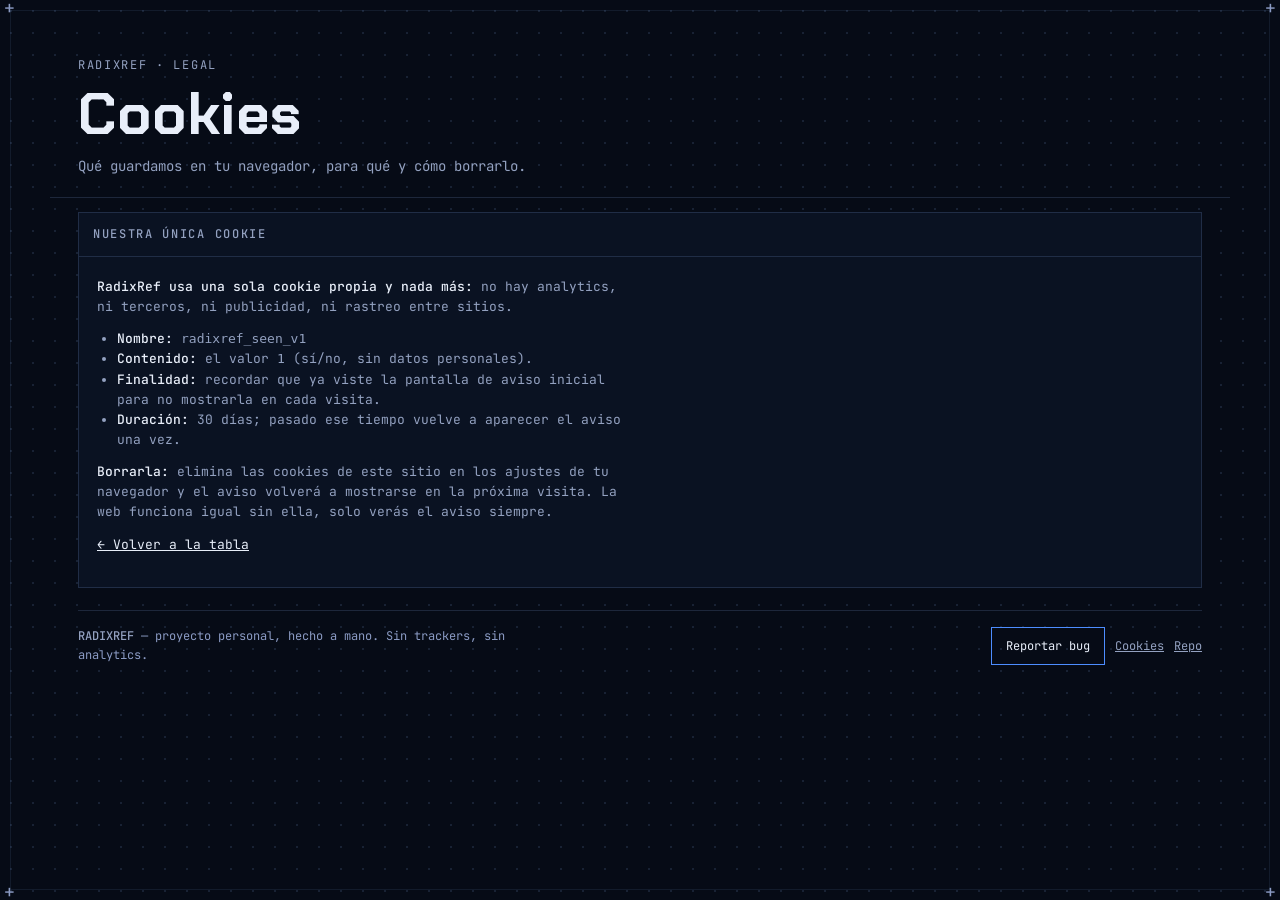
==== cookies.html @ 0657f18f "fix: splash[hidden] anulado por display:flex + footer y pagina cookies" ====
<!DOCTYPE html>
<html lang="es">
<head>
<meta charset="UTF-8">
<meta name="viewport" content="width=device-width, initial-scale=1.0">
<title>Cookies — RadixRef</title>
<meta name="description" content="Qué cookie usa RadixRef, para qué sirve y cómo borrarla.">
<link rel="preconnect" href="https://fonts.googleapis.com">
<link rel="preconnect" href="https://fonts.gstatic.com" crossorigin>
<link href="https://fonts.googleapis.com/css2?family=Chakra+Petch:wght@600;700&family=JetBrains+Mono:wght@400;500;700&display=swap" rel="stylesheet">
<link rel="stylesheet" href="styles.css">
<link rel="icon" type="image/svg+xml" href="assets/avatar.svg">
</head>
<body>
<a class="skip" href="#contenido">Saltar al contenido</a>
<div class="frame" aria-hidden="true"><span class="mk tl">+</span><span class="mk tr">+</span><span class="mk bl">+</span><span class="mk br">+</span></div>

<header class="titleblock">
  <div class="tb-left">
    <p class="kicker">RADIXREF · LEGAL</p>
    <h1>Cookies</h1>
    <p class="sub">Qué guardamos en tu navegador, para qué y cómo borrarlo.</p>
  </div>
</header>

<main class="layout single" id="contenido">
  <section class="panel" aria-labelledby="h-ck">
    <div class="phead"><h2 id="h-ck">NUESTRA ÚNICA COOKIE</h2></div>
    <div class="doc">
      <p><strong>RadixRef usa una sola cookie propia y nada más:</strong> no hay analytics, ni terceros, ni publicidad, ni rastreo entre sitios.</p>
      <ul>
        <li><strong>Nombre:</strong> <code>radixref_seen_v1</code></li>
        <li><strong>Contenido:</strong> el valor <code>1</code> (sí/no, sin datos personales).</li>
        <li><strong>Finalidad:</strong> recordar que ya viste la pantalla de aviso inicial para no mostrarla en cada visita.</li>
        <li><strong>Duración:</strong> 30 días; pasado ese tiempo vuelve a aparecer el aviso una vez.</li>
      </ul>
      <p><strong>Borrarla:</strong> elimina las cookies de este sitio en los ajustes de tu navegador y el aviso volverá a mostrarse en la próxima visita. La web funciona igual sin ella, solo verás el aviso siempre.</p>
      <p><a href="index.html">← Volver a la tabla</a></p>
    </div>
  </section>
</main>

<footer class="foot">
  <div class="fgrid">
    <p><strong>RADIXREF</strong> — proyecto personal, hecho a mano. Sin trackers, sin analytics.</p>
    <div class="fact">
      <a class="btn" href="https://github.com/ElDiablo45/RadixRef/issues">Reportar bug</a>
      <a href="cookies.html">Cookies</a>
      <a href="https://github.com/ElDiablo45/RadixRef">Repo</a>
    </div>
  </div>
</footer>
</body>
</html>
---- styles.css ----
:root{
  --ground:#060b16;
  --panel:#0a1222;
  --raised:#0e1830;
  --line:rgba(148,184,255,.16);
  --line-soft:rgba(148,184,255,.09);
  --ink:#e8eef9;
  --mut:#93a1c0;
  --dim:#8b9bc4;
  --acc:#4d8dff;
  --acc-soft:rgba(77,141,255,.16);
  --btoff:#1a2742;
  --ok:#7dd3fc;
  --bad:#f87171;
  --mono:"JetBrains Mono",ui-monospace,SFMono-Regular,Menlo,Consolas,monospace;
  --disp:"Chakra Petch","JetBrains Mono",ui-monospace,monospace;
  --sys:system-ui,-apple-system,"Segoe UI",Roboto,sans-serif;
}
*{box-sizing:border-box}
html{scroll-behavior:smooth}
body{
  margin:0;background:var(--ground);color:var(--ink);
  font-family:var(--mono);font-size:14px;line-height:1.55;
  background-image:radial-gradient(rgba(148,184,255,.13) 1px,transparent 1px);
  background-size:22px 22px;
}
.skip{position:absolute;left:-999px;top:0;background:#2456d6;color:#fff;padding:8px 12px;z-index:50}
.skip:focus{left:8px;top:8px}
:focus-visible{outline:2px solid var(--acc);outline-offset:2px}
.frame{position:fixed;inset:10px;pointer-events:none;z-index:0;border:1px solid var(--line-soft)}
.mk{position:absolute;color:var(--dim);font-size:18px;line-height:1}
.tl{top:-12px;left:-7px}.tr{top:-12px;right:-7px}.bl{bottom:-12px;left:-7px}.br{bottom:-12px;right:-7px}
header.titleblock,.toolbar,main.layout,section.converters,footer.foot{position:relative;z-index:1;max-width:1180px;margin:0 auto;padding-left:28px;padding-right:28px}
header.titleblock{display:flex;gap:32px;justify-content:space-between;align-items:end;padding-top:56px;padding-bottom:20px;border-bottom:1px solid var(--line)}
.kicker{margin:0 0 10px;color:var(--mut);font-size:12px;letter-spacing:.14em}
h1{font-family:var(--disp);font-weight:700;font-size:clamp(34px,5vw,58px);line-height:1.02;margin:0;letter-spacing:.01em}
h1 span{color:var(--acc)}
.sub{color:var(--mut);max-width:56ch;margin:12px 0 0}
.spec{display:flex;gap:0;margin:0;border:1px solid var(--line);background:var(--panel)}
.spec div{padding:10px 16px;border-left:1px solid var(--line)}
.spec div:first-child{border-left:0}
.spec dt{font-size:11px;letter-spacing:.14em;color:var(--dim)}
.spec dd{margin:2px 0 0;font-size:13px}
.toolbar{display:flex;flex-wrap:wrap;gap:14px;align-items:end;padding-top:20px;padding-bottom:6px}
.search{display:flex;flex-direction:column;gap:6px;flex:1 1 280px}
.lbl{font-size:11px;letter-spacing:.14em;color:var(--dim)}
.search input{background:var(--panel);border:1px solid var(--line);color:var(--ink);font:inherit;padding:11px 12px;width:100%}
.search input::placeholder{color:var(--dim)}
.filters{display:flex;flex-wrap:wrap;gap:8px}
.filters button{background:transparent;border:1px solid var(--line);color:var(--mut);font:inherit;font-size:12px;padding:9px 12px;cursor:pointer}
.filters button[aria-pressed="true"]{background:var(--acc-soft);border-color:var(--acc);color:var(--ink)}
.count{width:100%;margin:2px 0 0;color:var(--dim);font-size:12px}
main.layout{display:grid;grid-template-columns:minmax(0,1fr) 340px;gap:18px;padding-top:14px}
.panel{background:var(--panel);border:1px solid var(--line)}
.phead{display:flex;justify-content:space-between;align-items:center;gap:12px;padding:12px 14px;border-bottom:1px solid var(--line)}
.phead h2{font-size:12px;letter-spacing:.14em;margin:0;color:var(--mut);font-weight:500}
.hint{margin:0;font-size:12px;color:var(--dim)}
.grid{display:grid;grid-template-columns:repeat(auto-fill,minmax(86px,1fr));gap:1px;background:var(--line-soft);padding:1px;max-height:560px;overflow:auto}
.cell{background:var(--panel);border:0;color:var(--ink);font:inherit;padding:9px 6px 8px;cursor:pointer;display:flex;flex-direction:column;gap:2px;align-items:center;min-height:74px}
.cell .d{font-size:11px;color:var(--dim)}
.cell .g{font-family:var(--disp);font-size:22px;line-height:1.1;min-height:26px}
.cell .h{font-size:11px;color:var(--mut)}
.cell:hover{background:var(--raised)}
.cell[aria-selected="true"]{background:var(--acc-soft);box-shadow:inset 0 0 0 1px var(--acc)}
.cell[aria-selected="true"] .d,.cell[aria-selected="true"] .h{color:var(--ink)}
.cell.ctrl .g{font-family:var(--mono);font-size:11px;letter-spacing:.08em;color:var(--mut);display:flex;align-items:center}
.empty{padding:28px 16px;text-align:center;color:var(--mut)}
.empty button{margin-top:10px;background:transparent;border:1px solid var(--acc);color:var(--ink);font:inherit;padding:9px 14px;cursor:pointer}
aside.preview{position:sticky;top:16px;align-self:start}
.pnav{display:flex;gap:8px}
.pnav button{background:transparent;border:1px solid var(--line);color:var(--ink);font:inherit;padding:6px 10px;cursor:pointer}
.readout{padding:18px 16px 6px;text-align:left}
.big{font-family:var(--disp);font-weight:700;font-size:88px;line-height:1;margin:0;min-height:96px;overflow-wrap:anywhere}
.idline{display:flex;justify-content:space-between;align-items:center;gap:10px;margin-top:8px}
.idline strong{font-size:13px;font-weight:500}
.tag{font-size:11px;letter-spacing:.12em;border:1px solid var(--line);color:var(--mut);padding:4px 8px;white-space:nowrap}
.fields{margin:0;padding:6px 16px}
.fields div{display:grid;grid-template-columns:52px 1fr auto;gap:10px;align-items:center;padding:8px 0;border-top:1px solid var(--line-soft)}
.fields dt{font-size:11px;letter-spacing:.12em;color:var(--dim)}
.fields dd{margin:0;display:contents}
.fields code{font:inherit;font-size:13px;overflow-wrap:anywhere}
.fields button{background:transparent;border:1px solid var(--line);color:var(--mut);font:inherit;font-size:11px;padding:6px 9px;cursor:pointer}
.fields button:hover{color:var(--ink);border-color:var(--acc)}
.bits{padding:4px 16px 0}
.blbl{font-size:11px;letter-spacing:.14em;color:var(--dim)}
.bitrow{display:grid;grid-template-columns:repeat(8,1fr);gap:6px;margin-top:8px}
.bit{border:1px solid var(--line);background:var(--btoff);color:var(--dim);font-size:11px;text-align:center;padding:8px 0 6px}
.bit small{display:block;font-size:9px;color:inherit;opacity:.8}
.bit.on{background:var(--acc-soft);border-color:var(--acc);color:var(--ink)}
.desc{padding:0 16px;color:var(--mut);font-size:12.5px;min-height:40px}
.primary{display:block;width:calc(100% - 32px);margin:4px 16px 18px;background:#2456d6;border:1px solid #6ea1ff;color:#fff;font:inherit;font-weight:700;padding:11px;cursor:pointer}
.primary:hover{filter:brightness(1.08)}
section.converters{margin-top:18px}
.convgrid{display:grid;grid-template-columns:repeat(4,1fr);gap:1px;background:var(--line-soft);border-top:1px solid var(--line)}
.convgrid label{display:flex;flex-direction:column;gap:8px;background:var(--panel);padding:14px;font-size:11px;letter-spacing:.14em;color:var(--dim)}
.convgrid input{background:var(--ground);border:1px solid var(--line);color:var(--ink);font:inherit;font-size:15px;letter-spacing:.04em;padding:11px 10px;width:100%}
.convgrid input[aria-invalid="true"]{border-color:var(--bad)}
.err{margin:0;padding:10px 16px;color:var(--bad);font-size:12px;border-top:1px solid var(--line-soft)}
.convact{display:flex;gap:10px;padding:14px 16px;border-top:1px solid var(--line)}
.convact button{background:transparent;border:1px solid var(--line);color:var(--ink);font:inherit;padding:10px 14px;cursor:pointer}
.convact button:first-child{border-color:var(--acc)}
footer.foot{padding-top:22px;padding-bottom:44px;color:var(--dim);font-size:12px}
footer a{color:var(--mut)}
.fgrid{display:flex;flex-wrap:wrap;gap:14px;align-items:center;justify-content:space-between;border-top:1px solid var(--line);padding-top:16px}
.fgrid p{margin:0;max-width:62ch}
.fgrid strong{color:var(--mut);font-weight:500}
.fact{display:flex;gap:10px;align-items:center}
.btn{display:inline-block;border:1px solid var(--acc);color:var(--ink);font:inherit;font-size:12px;padding:9px 14px;text-decoration:none}
.btn:hover{background:var(--acc-soft)}
.doc{padding:20px 18px;color:var(--mut);font-size:13px;max-width:72ch}
.doc p{margin:0 0 12px}
.doc strong{color:var(--ink);font-weight:500}
.doc a{color:var(--ink)}
.doc ul{margin:0 0 12px;padding-left:20px}
main.single{grid-template-columns:minmax(0,1fr)}
.toast{position:fixed;left:50%;bottom:24px;transform:translateX(-50%);background:var(--raised);border:1px solid var(--acc);color:var(--ink);font:inherit;font-size:13px;padding:10px 16px;z-index:60}
body.locked{overflow:hidden}
.splash{position:fixed;inset:0;z-index:100;display:flex;align-items:center;justify-content:center;background:rgba(6,11,22,.92);padding:20px}
.splash[hidden]{display:none!important}
.splash.hide{opacity:0;transition:opacity .18s ease}
.s-card{background:var(--panel);border:1px solid var(--line);max-width:430px;width:100%;padding:28px 26px 26px;text-align:center}
.s-avatar{display:block;width:132px;margin:0 auto 4px;padding:0;background:transparent;border:0;cursor:pointer}
.s-avatar svg{width:100%;height:auto;display:block}
.s-avatar.boing{animation:boing .45s ease}
@keyframes boing{30%{transform:scale(1.08,.9)}60%{transform:scale(.96,1.05)}}
.s-kicker{margin:10px 0 0;color:var(--dim);font-size:12px;letter-spacing:.14em}
.s-card h2{font-family:var(--disp);font-weight:700;font-size:26px;line-height:1.15;margin:8px 0 10px}
.s-text{color:var(--mut);font-size:13px;margin:0}
.s-text a{color:var(--ink)}
.s-enter{width:100%;margin:18px 0 0}
@media (max-width:960px){
  main.layout{grid-template-columns:1fr}
  aside.preview{position:static}
  .convgrid{grid-template-columns:1fr 1fr}
  header.titleblock{flex-direction:column;align-items:start}
}
@media (max-width:560px){.convgrid{grid-template-columns:1fr}.grid{max-height:420px}}
@media (prefers-reduced-motion:reduce){*{transition:none!important;animation:none!important}html{scroll-behavior:auto}.splash svg *{animation:none!important}}
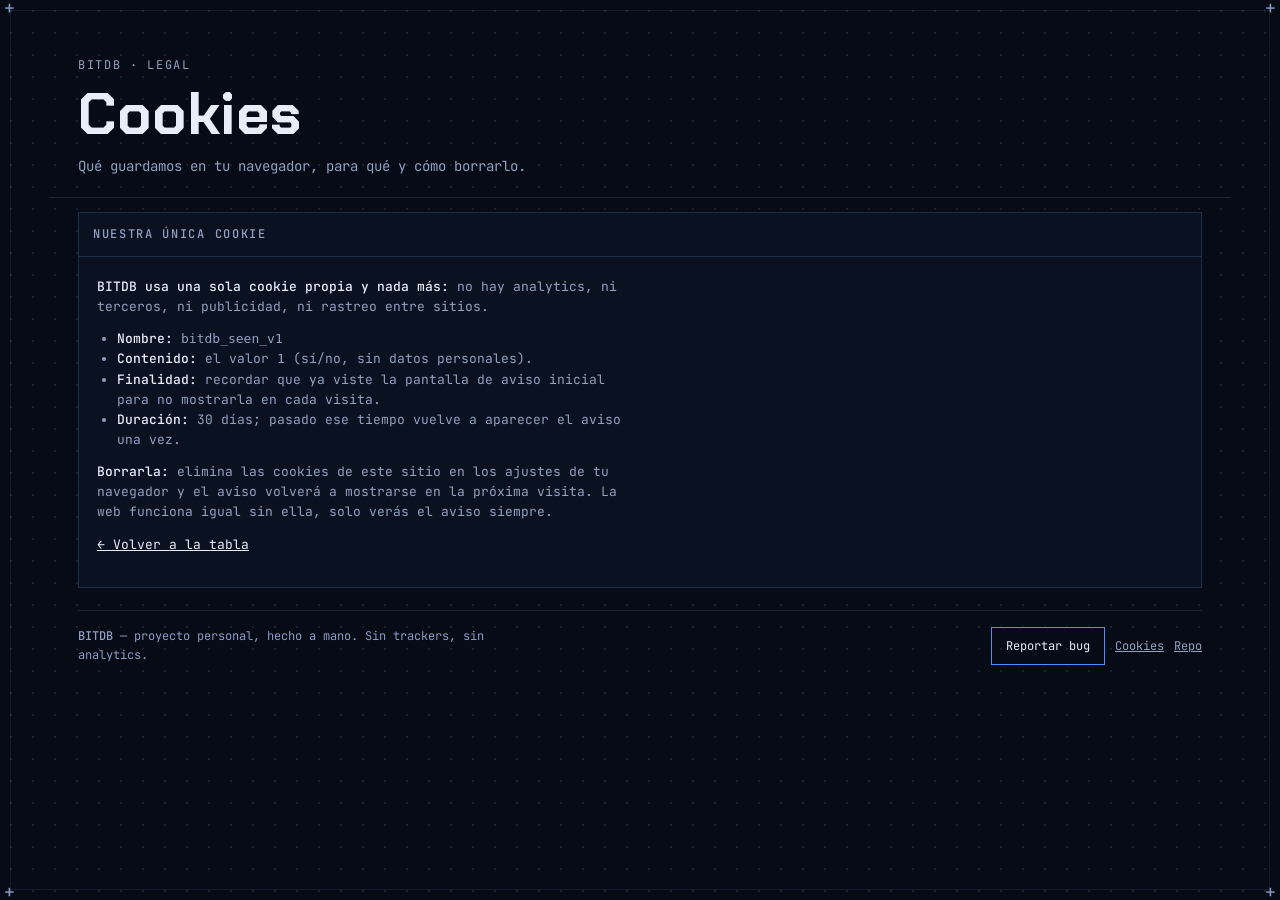
==== commit 91b6e015: "rebrand: RadixRef -> BITDB + SEO (title/meta/OG/JSON-LD/sitemap/robots/README/seccion)" ====
--- a/cookies.html
+++ b/cookies.html
@@ -3,13 +3,14 @@
 <head>
 <meta charset="UTF-8">
 <meta name="viewport" content="width=device-width, initial-scale=1.0">
-<title>Cookies — RadixRef</title>
-<meta name="description" content="Qué cookie usa RadixRef, para qué sirve y cómo borrarla.">
+<title>Cookies — BITDB</title>
+<meta name="description" content="Qué cookie usa BITDB, para qué sirve y cómo borrarla.">
+<link rel="canonical" href="https://eldiablo45.github.io/RadixRef/cookies.html">
 <link rel="preconnect" href="https://fonts.googleapis.com">
 <link rel="preconnect" href="https://fonts.gstatic.com" crossorigin>
-<link href="https://fonts.googleapis.com/css2?family=Chakra+Petch:wght@600;700&family=JetBrains+Mono:wght@400;500;700&display=swap" rel="stylesheet">
-<link rel="stylesheet" href="styles.css">
-<link rel="icon" type="image/svg+xml" href="assets/avatar.svg">
+<link href="https://fonts.googleapis.com/css2?family=JetBrains+Mono:wght@400;500;700&display=swap" rel="stylesheet">
+<link rel="stylesheet" href="styles.css?v=4">
+<link rel="icon" type="image/svg+xml" href="assets/avatar.svg?v=2">
 </head>
 <body>
 <a class="skip" href="#contenido">Saltar al contenido</a>
@@ -17,7 +18,7 @@
 
 <header class="titleblock">
   <div class="tb-left">
-    <p class="kicker">RADIXREF · LEGAL</p>
+    <p class="kicker">BITDB · LEGAL</p>
     <h1>Cookies</h1>
     <p class="sub">Qué guardamos en tu navegador, para qué y cómo borrarlo.</p>
   </div>
@@ -27,9 +28,9 @@
   <section class="panel" aria-labelledby="h-ck">
     <div class="phead"><h2 id="h-ck">NUESTRA ÚNICA COOKIE</h2></div>
     <div class="doc">
-      <p><strong>RadixRef usa una sola cookie propia y nada más:</strong> no hay analytics, ni terceros, ni publicidad, ni rastreo entre sitios.</p>
+      <p><strong>BITDB usa una sola cookie propia y nada más:</strong> no hay analytics, ni terceros, ni publicidad, ni rastreo entre sitios.</p>
       <ul>
-        <li><strong>Nombre:</strong> <code>radixref_seen_v1</code></li>
+        <li><strong>Nombre:</strong> <code>bitdb_seen_v1</code></li>
         <li><strong>Contenido:</strong> el valor <code>1</code> (sí/no, sin datos personales).</li>
         <li><strong>Finalidad:</strong> recordar que ya viste la pantalla de aviso inicial para no mostrarla en cada visita.</li>
         <li><strong>Duración:</strong> 30 días; pasado ese tiempo vuelve a aparecer el aviso una vez.</li>
@@ -42,7 +43,7 @@
 
 <footer class="foot">
   <div class="fgrid">
-    <p><strong>RADIXREF</strong> — proyecto personal, hecho a mano. Sin trackers, sin analytics.</p>
+    <p><strong>BITDB</strong> — proyecto personal, hecho a mano. Sin trackers, sin analytics.</p>
     <div class="fact">
       <a class="btn" href="https://github.com/ElDiablo45/RadixRef/issues">Reportar bug</a>
       <a href="cookies.html">Cookies</a>
--- a/styles.css
+++ b/styles.css
@@ -1,3 +1,6 @@
+@font-face{font-family:"Chakra Petch";font-style:normal;font-weight:400;font-display:swap;src:url("assets/fonts/chakra-petch-400.woff2") format("woff2")}
+@font-face{font-family:"Chakra Petch";font-style:normal;font-weight:600;font-display:swap;src:url("assets/fonts/chakra-petch-600.woff2") format("woff2")}
+@font-face{font-family:"Chakra Petch";font-style:normal;font-weight:700;font-display:swap;src:url("assets/fonts/chakra-petch-700.woff2") format("woff2")}
 :root{
   --ground:#060b16;
   --panel:#0a1222;
@@ -90,7 +93,7 @@
 .desc{padding:0 16px;color:var(--mut);font-size:12.5px;min-height:40px}
 .primary{display:block;width:calc(100% - 32px);margin:4px 16px 18px;background:#2456d6;border:1px solid #6ea1ff;color:#fff;font:inherit;font-weight:700;padding:11px;cursor:pointer}
 .primary:hover{filter:brightness(1.08)}
-section.converters{margin-top:18px}
+section.converters,section.about-seo{margin-top:18px}
 .convgrid{display:grid;grid-template-columns:repeat(4,1fr);gap:1px;background:var(--line-soft);border-top:1px solid var(--line)}
 .convgrid label{display:flex;flex-direction:column;gap:8px;background:var(--panel);padding:14px;font-size:11px;letter-spacing:.14em;color:var(--dim)}
 .convgrid input{background:var(--ground);border:1px solid var(--line);color:var(--ink);font:inherit;font-size:15px;letter-spacing:.04em;padding:11px 10px;width:100%}
@@ -115,19 +118,30 @@
 main.single{grid-template-columns:minmax(0,1fr)}
 .toast{position:fixed;left:50%;bottom:24px;transform:translateX(-50%);background:var(--raised);border:1px solid var(--acc);color:var(--ink);font:inherit;font-size:13px;padding:10px 16px;z-index:60}
 body.locked{overflow:hidden}
-.splash{position:fixed;inset:0;z-index:100;display:flex;align-items:center;justify-content:center;background:rgba(6,11,22,.92);padding:20px}
+.splash{position:fixed;inset:0;z-index:100;background:var(--ground);background-image:radial-gradient(rgba(148,184,255,.13) 1px,transparent 1px);background-size:22px 22px;overflow:hidden}
 .splash[hidden]{display:none!important}
 .splash.hide{opacity:0;transition:opacity .18s ease}
-.s-card{background:var(--panel);border:1px solid var(--line);max-width:430px;width:100%;padding:28px 26px 26px;text-align:center}
-.s-avatar{display:block;width:132px;margin:0 auto 4px;padding:0;background:transparent;border:0;cursor:pointer}
-.s-avatar svg{width:100%;height:auto;display:block}
-.s-avatar.boing{animation:boing .45s ease}
-@keyframes boing{30%{transform:scale(1.08,.9)}60%{transform:scale(.96,1.05)}}
-.s-kicker{margin:10px 0 0;color:var(--dim);font-size:12px;letter-spacing:.14em}
-.s-card h2{font-family:var(--disp);font-weight:700;font-size:26px;line-height:1.15;margin:8px 0 10px}
+.s-bloub{position:absolute;right:-14vmin;top:50%;width:min(80vmin,660px);transform:translateY(-50%);cursor:pointer}
+.s-bloub svg{width:100%;height:auto;display:block}
+.s-bloub.boing{animation:boing .45s ease}
+@keyframes boing{30%{transform:translateY(-50%) scale(1.06,.92)}60%{transform:translateY(-50%) scale(.97,1.04)}}
+.s-bloub:focus-visible{outline:2px solid var(--acc);outline-offset:6px}
+.s-giant{position:absolute;left:1vw;bottom:-3.5vw;font-family:var(--disp);font-weight:700;font-size:clamp(120px,21vw,330px);line-height:.8;letter-spacing:.02em;color:var(--btoff);white-space:nowrap;user-select:none;mask-image:linear-gradient(to bottom,rgba(26,39,66,1) 55%,rgba(26,39,66,0) 96%)}
+.s-card{position:relative;z-index:2;max-width:400px;margin:9vh 0 0 6vw;padding:26px;background:var(--panel);border:1px solid var(--line)}
+.s-kicker{margin:0;color:var(--dim);font-size:12px;letter-spacing:.14em}
+.s-card h2{font-family:var(--disp);font-weight:700;font-size:26px;line-height:1.15;margin:8px 0 10px;color:var(--ink)}
 .s-text{color:var(--mut);font-size:13px;margin:0}
 .s-text a{color:var(--ink)}
+.s-about{margin:16px 0 0;padding-top:14px;border-top:1px solid var(--line)}
+.s-about a{color:var(--ink);font-size:13px}
+.s-about p{margin:8px 0 0;color:var(--mut);font-size:13px}
 .s-enter{width:100%;margin:18px 0 0}
+@media (max-width:720px){
+  .s-bloub{width:110vmin;right:-45vmin;top:auto;bottom:6vh;transform:none}
+  .s-bloub.boing{animation:boing-m .45s ease}
+  @keyframes boing-m{30%{transform:scale(1.06,.92)}60%{transform:scale(.97,1.04)}}
+  .s-card{margin:6vh 5vw 0;max-width:none}
+}
 @media (max-width:960px){
   main.layout{grid-template-columns:1fr}
   aside.preview{position:static}
